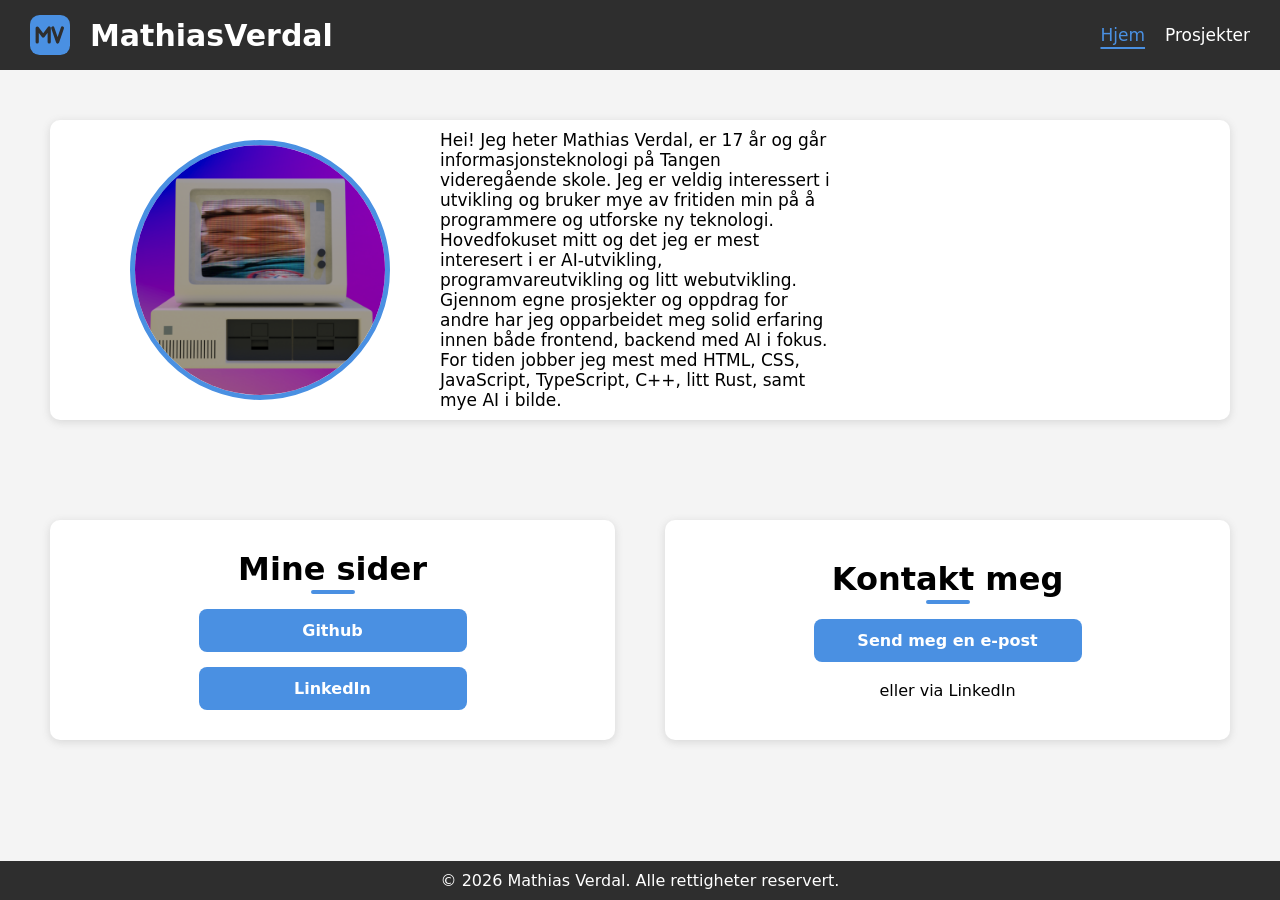
==== berdal_portfolio/index.html @ 7c7452c9 "Add files via upload" ====
<!DOCTYPE html>
<html lang="no">
<head>
    <meta charset="UTF-8">
    <meta name="viewport" content="width=device-width, initial-scale=1">
    <title>Mathias Verdal | Portfolio</title>
    <link rel="stylesheet" href="style.css">
    <link rel="icon" type="image/svg+xml" href="assets/logo.svg">
</head>
<body>
    <header>
        <img src="assets/logo.svg" alt="MV" class="mv_logo">
        <h1>MathiasVerdal</h1>
        <a class="header-link active" href="index.html" aria-current="page">Hjem</a>
        <a class="header-link" href="projects.html">Prosjekter</a>
    </header>
    <div class="about">
        <img src="assets/berdal_logo.png" alt="Profilbilde" class="profile-image">
        <p>Hei! Jeg heter Mathias Verdal, er 17 år og går informasjonsteknologi på Tangen videregående skole. Jeg er veldig interessert i utvikling og bruker mye av fritiden min på å programmere og utforske ny teknologi. Hovedfokuset mitt og det jeg er mest interesert i er AI-utvikling, programvareutvikling og litt webutvikling. Gjennom egne prosjekter og oppdrag for andre har jeg opparbeidet meg solid erfaring innen både frontend, backend med AI i fokus. For tiden jobber jeg mest med HTML, CSS, JavaScript, TypeScript, C++, litt Rust, samt mye AI i bilde.</p>
    </div>
    <div class="content_home">
        <div class="mine_sider">
            <h1>Mine sider</h1>
            <hr>
            <a href="https://github.com/BerdalYe" target="_blank">Github</a>
            <a href="https://www.linkedin.com/in/mathias-verdal-079400261/" target="_blank">LinkedIn</a>
        </div>
        <div class="kontakt_meg">
            <h1>Kontakt meg</h1>
            <hr>
            <a href="mailto:mathiasverdal77@gmail.com">Send meg en e-post</a>
            <br>
            <p>eller via LinkedIn</p>
        </div>
    </div>
    <footer>
        <p>© 2026 Mathias Verdal. Alle rettigheter reservert.</p>
    </footer>
    <script src="script.js"></script>
</body>
</html>
---- berdal_portfolio/style.css ----
* { 
    margin: 0px;
    padding: 0px;
}

body {
  background-color: #f4f4f4;
  font-family: system-ui, -apple-system, BlinkMacSystemFont, 'Segoe UI', Roboto, Oxygen, Ubuntu, Cantarell, 'Open Sans', 'Helvetica Neue', sans-serif;
  margin: 0;
  min-height: 100vh;
  display: flex;
  flex-direction: column;
}

header {
  background: #2E2E2E;
  padding: 15px 30px;
  display: flex;
  align-items: center;
  gap: 20px;
  position: sticky;
  top: 0;
  z-index: 100;
}

header h1 {
  color: #FFFFFF;
  font-size: 30px;
  margin: 0;
  margin-right: auto;
}

header a {
  color: #FFFFFF;
  font-size: 17px;
  text-decoration: none;
}

.header-link:hover {
  color: #4A90E2;
  text-decoration: underline;
}

.header-link.active {
  color: #4A90E2;
  text-decoration: underline;
  text-underline-offset: 6px;
  text-decoration-thickness: 2px;
}

footer {
  background: #2e2e2e;
  color: #ffffff;
  text-align: center;
  padding: 10px 20px;
  margin-top: auto;
}

.about {
  border-radius: 10px;
  box-shadow: rgba(99, 99, 99, 0.2) 0px 2px 8px 0px;
  padding-left: 80px;
  margin-left: 50px;
  margin-right: 50px;
  margin-top: 50px;
  background-color: #FFFFFF;
  display: flex;
  align-items: center;
}

.about p {
  font-size: 17px;
  margin-left: 50px;
  margin-right: 400px;
}

.content_home {
  margin-left: 50px;
  margin-right: 50px;
  margin-top: 100px;
  margin-bottom: 50px;
  display: flex;
  gap: 50px;
}

.mine_sider,
.kontakt_meg {
  flex: 1;
  border-radius: 10px;
  box-shadow: rgba(99, 99, 99, 0.2) 0px 2px 8px 0px;
  padding: 30px 40px;
  background-color: #FFFFFF;
  display: flex;
  flex-direction: column;
  align-items: center;
  justify-content: center;
  text-align: center;
}

.mine_sider a,
.kontakt_meg a {
  display: inline-block;
  min-width: 220px;
  margin-top: 15px;
  padding: 12px 24px;
  background-color: #4A90E2;
  color: #FFFFFF;
  text-decoration: none;
  font-weight: 600;
  border-radius: 8px;
  transition: background-color 0.2s, box-shadow 0.2;
}

.mine_sider a:hover,
.kontakt_meg a:hover {
  background-color: #357ABD;
  box-shadow: rgba(74, 144, 226, 0.4) 0px 4px 12px;
}

.mine_sider a:focus-visible,
.kontakt_meg a:focus-visible {
  outline: 3px solid #2E2E2E;
    outline-offset: 2px;
  }

.content_projects {
  margin: 50px;
}

.content-projects h1 {
  margin-bottom: 30px;
}

.project_grid {
  display: grid;
  grid-template-columns: repeat(auto-fill, minmax(300px, 1fr));
  gap: 30px;
}

.project_card {
  background-color: #FFFFFF;
  border-radius: 10px;
  margin-top: 10px;
  box-shadow: rgba(99, 99, 99, 0.2) 0px 2px 8px 0px;
  overflow: hidden;
  display: flex;
  flex-direction: column;
  transition: transform 0.2s, box-shadow 0.2s;
}

.project_card:hover {
  transform: translateY(-4px);
  box-shadow: rgba(99, 99, 99, 0.3) 0px 6px 16px 0px;
}

.project_card img {
  width: 100%;
  aspect-ratio: 16 / 9;
  object-fit: cover;
}

.project_body {
  padding: 20px 24px 24px;
  display: flex;
  flex-direction: column;
  gap: 10px;
  flex: 1;
}

.tags {
  display: flex;
  flex-wrap: wrap;
  gap: 8px;
  list-style: none;
}

.tags li {
  font-size: 13px;
  padding: 4px 10px;
  border-radius: 999px;
  background-color: #E8F1FC;
  color: #357ABD;
}

.project_link {
  margin-top: auto;    
  padding: 10px 20px;
  background-color: #4A90E2;
  color: #FFFFFF;
  text-decoration: none;
  font-weight: 600;
  border-radius: 8px;
}

.project_link:hover { 
  background-color: #357ABD; 
}

hr{
  border: solid 2.5px #4A90E2;
  width: 40px;
  border-radius: 8px;
  margin-top: 2px;
}

.profile-image {
  width: 250px;
  height: 250px;
  margin-top: 20px;
  margin-bottom: 20px;
  border-radius: 50%;
  border: 5px solid #4A90E2;
  
}

.mv_logo {
  width: 40px;
  height: auto;
}
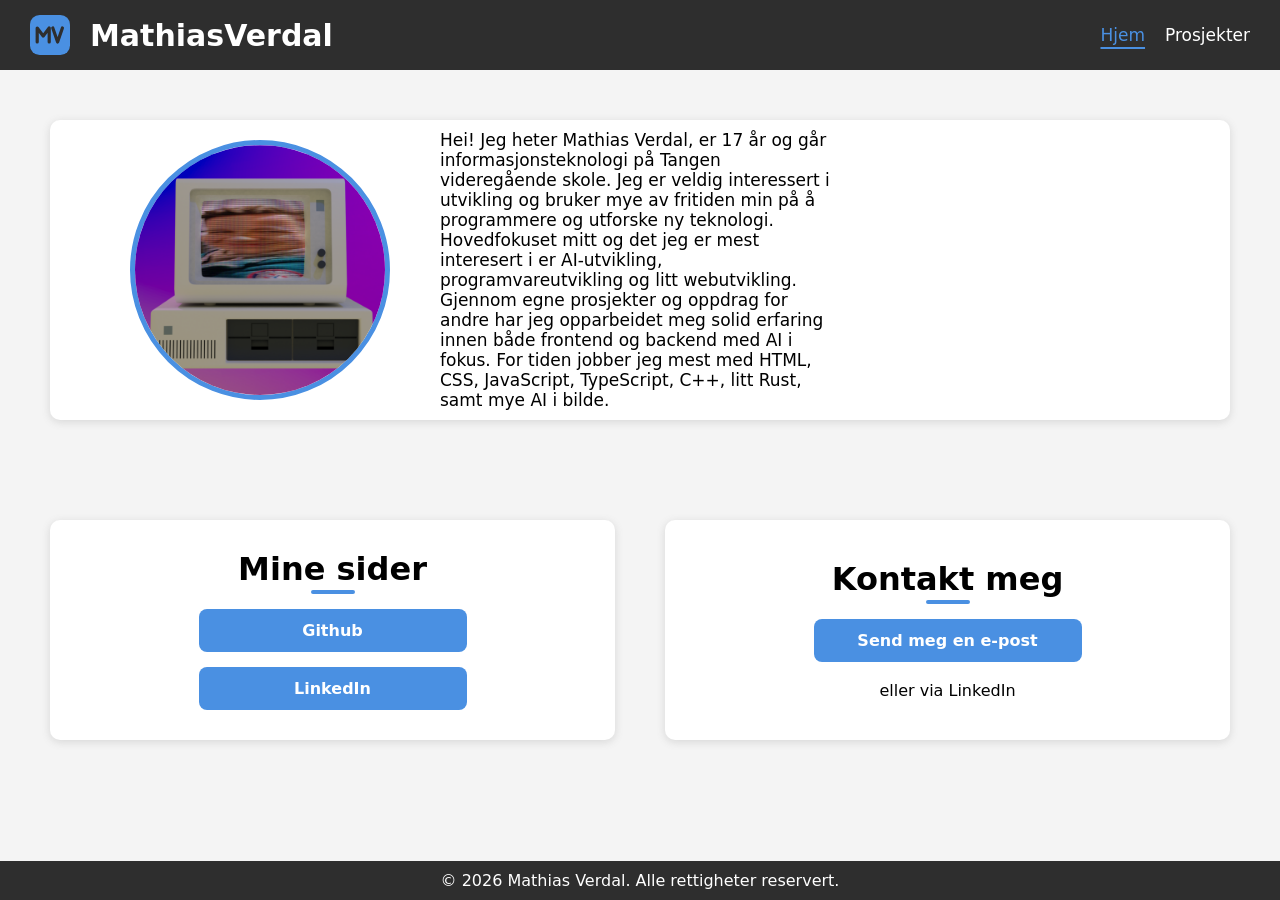
==== commit ff836cdd: "Add files via upload" ====
--- a/berdal_portfolio/index.html
+++ b/berdal_portfolio/index.html
@@ -16,7 +16,7 @@
     </header>
     <div class="about">
         <img src="assets/berdal_logo.png" alt="Profilbilde" class="profile-image">
-        <p>Hei! Jeg heter Mathias Verdal, er 17 år og går informasjonsteknologi på Tangen videregående skole. Jeg er veldig interessert i utvikling og bruker mye av fritiden min på å programmere og utforske ny teknologi. Hovedfokuset mitt og det jeg er mest interesert i er AI-utvikling, programvareutvikling og litt webutvikling. Gjennom egne prosjekter og oppdrag for andre har jeg opparbeidet meg solid erfaring innen både frontend, backend med AI i fokus. For tiden jobber jeg mest med HTML, CSS, JavaScript, TypeScript, C++, litt Rust, samt mye AI i bilde.</p>
+        <p>Hei! Jeg heter Mathias Verdal, er 17 år og går informasjonsteknologi på Tangen videregående skole. Jeg er veldig interessert i utvikling og bruker mye av fritiden min på å programmere og utforske ny teknologi. Hovedfokuset mitt og det jeg er mest interesert i er AI-utvikling, programvareutvikling og litt webutvikling. Gjennom egne prosjekter og oppdrag for andre har jeg opparbeidet meg solid erfaring innen både frontend og backend med AI i fokus. For tiden jobber jeg mest med HTML, CSS, JavaScript, TypeScript, C++, litt Rust, samt mye AI i bilde.</p>
     </div>
     <div class="content_home">
         <div class="mine_sider">
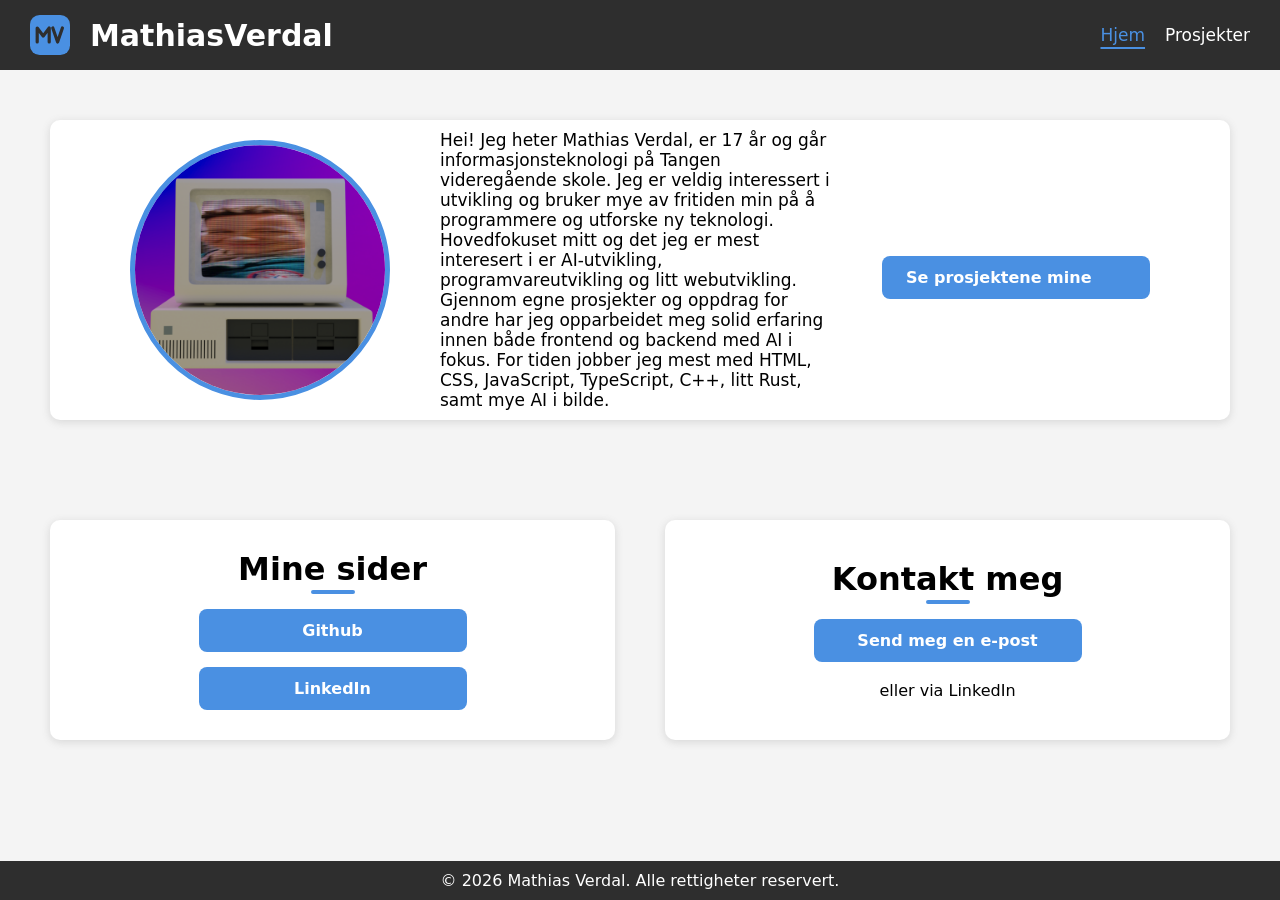
==== commit f0a1f5bd: "Small changes and fixes" ====
--- a/berdal_portfolio/index.html
+++ b/berdal_portfolio/index.html
@@ -11,12 +11,18 @@
     <header>
         <img src="assets/logo.svg" alt="MV" class="mv_logo">
         <h1>MathiasVerdal</h1>
-        <a class="header-link active" href="index.html" aria-current="page">Hjem</a>
-        <a class="header-link" href="projects.html">Prosjekter</a>
+        <button class="menu-toggle" type="button" aria-label="Meny" aria-expanded="false" aria-controls="nav-links">
+            <span></span><span></span><span></span>
+        </button>
+        <nav class="nav-links" id="nav-links">
+            <a class="header-link active" href="index.html" aria-current="page">Hjem</a>
+            <a class="header-link" href="projects.html">Prosjekter</a>
+        </nav>
     </header>
     <div class="about">
         <img src="assets/berdal_logo.png" alt="Profilbilde" class="profile-image">
         <p>Hei! Jeg heter Mathias Verdal, er 17 år og går informasjonsteknologi på Tangen videregående skole. Jeg er veldig interessert i utvikling og bruker mye av fritiden min på å programmere og utforske ny teknologi. Hovedfokuset mitt og det jeg er mest interesert i er AI-utvikling, programvareutvikling og litt webutvikling. Gjennom egne prosjekter og oppdrag for andre har jeg opparbeidet meg solid erfaring innen både frontend og backend med AI i fokus. For tiden jobber jeg mest med HTML, CSS, JavaScript, TypeScript, C++, litt Rust, samt mye AI i bilde.</p>
+        <a class="projects_button" href="projects.html">Se prosjektene mine</a>
     </div>
     <div class="content_home">
         <div class="mine_sider">
--- a/berdal_portfolio/style.css
+++ b/berdal_portfolio/style.css
@@ -34,6 +34,47 @@
   color: #FFFFFF;
   font-size: 17px;
   text-decoration: none;
+}
+
+.nav-links {
+  display: flex;
+  gap: 20px;
+}
+
+.menu-toggle {
+  display: none;
+  background: none;
+  border: none;
+  padding: 8px;
+  cursor: pointer;
+  flex-direction: column;
+  gap: 5px;
+}
+
+.menu-toggle span {
+  display: block;
+  width: 24px;
+  height: 3px;
+  background-color: #FFFFFF;
+  border-radius: 2px;
+  transition: transform 0.2s, opacity 0.2s;
+}
+
+.menu-toggle:focus-visible {
+  outline: 3px solid #4A90E2;
+  outline-offset: 2px;
+}
+
+.menu-toggle[aria-expanded="true"] span:nth-child(1) {
+  transform: translateY(8px) rotate(45deg);
+}
+
+.menu-toggle[aria-expanded="true"] span:nth-child(2) {
+  opacity: 0;
+}
+
+.menu-toggle[aria-expanded="true"] span:nth-child(3) {
+  transform: translateY(-8px) rotate(-45deg);
 }
 
 .header-link:hover {
@@ -71,7 +112,7 @@
 .about p {
   font-size: 17px;
   margin-left: 50px;
-  margin-right: 400px;
+  margin-right: 50px;
 }
 
 .content_home {
@@ -97,8 +138,14 @@
   text-align: center;
 }
 
+.projects_button {
+  flex-shrink: 0;
+  margin-right: 80px;
+}
+
 .mine_sider a,
-.kontakt_meg a {
+.kontakt_meg a,
+.projects_button {
   display: inline-block;
   min-width: 220px;
   margin-top: 15px;
@@ -108,17 +155,19 @@
   text-decoration: none;
   font-weight: 600;
   border-radius: 8px;
-  transition: background-color 0.2s, box-shadow 0.2;
+  transition: background-color 0.2s, box-shadow 0.2s;
 }
 
 .mine_sider a:hover,
-.kontakt_meg a:hover {
+.kontakt_meg a:hover,
+.projects_button:hover {
   background-color: #357ABD;
   box-shadow: rgba(74, 144, 226, 0.4) 0px 4px 12px;
 }
 
 .mine_sider a:focus-visible,
-.kontakt_meg a:focus-visible {
+.kontakt_meg a:focus-visible,
+.projects_button:focus-visible {
   outline: 3px solid #2E2E2E;
     outline-offset: 2px;
   }
@@ -133,7 +182,7 @@
 
 .project_grid {
   display: grid;
-  grid-template-columns: repeat(auto-fill, minmax(300px, 1fr));
+  grid-template-columns: repeat(auto-fill, minmax(min(300px, 100%), 1fr));
   gap: 30px;
 }
 
@@ -216,4 +265,90 @@
 .mv_logo {
   width: 40px;
   height: auto;
+}
+
+@media (max-width: 900px) {
+  .about {
+    flex-direction: column;
+    padding: 0 24px 24px;
+    margin: 30px 20px 0;
+  }
+
+  .about p {
+    margin: 0;
+  }
+
+  .content_home {
+    flex-direction: column;
+    gap: 20px;
+    margin: 30px 20px;
+  }
+
+  .projects_button {
+    margin: 20px 0 0;
+  }
+}
+
+@media (max-width: 600px) {
+  header {
+    padding: 12px 16px;
+  }
+
+  header h1 {
+    font-size: 22px;
+  }
+
+  .menu-toggle {
+    display: flex;
+  }
+
+  .nav-links {
+    display: none;
+    position: absolute;
+    top: 100%;
+    left: 0;
+    right: 0;
+    flex-direction: column;
+    gap: 0;
+    background: #2E2E2E;
+    border-top: 1px solid #4a4a4a;
+    box-shadow: rgba(0, 0, 0, 0.3) 0px 8px 12px;
+  }
+
+  .nav-links.open {
+    display: flex;
+  }
+
+  .nav-links a {
+    padding: 14px 16px;
+  }
+
+  .profile-image {
+    width: 180px;
+    height: 180px;
+  }
+
+  .about p {
+    font-size: 16px;
+  }
+
+  .mine_sider,
+  .kontakt_meg {
+    padding: 24px 20px;
+  }
+
+  .mine_sider a,
+  .kontakt_meg a,
+  .projects_button {
+    min-width: 0;
+    width: 100%;
+    max-width: 200px;
+    margin-top: 10px;
+    padding: 9px 16px;
+    font-size: 15px;
+  }
+
+  .content_projects {
+    margin: 20px;
+  }
 }
